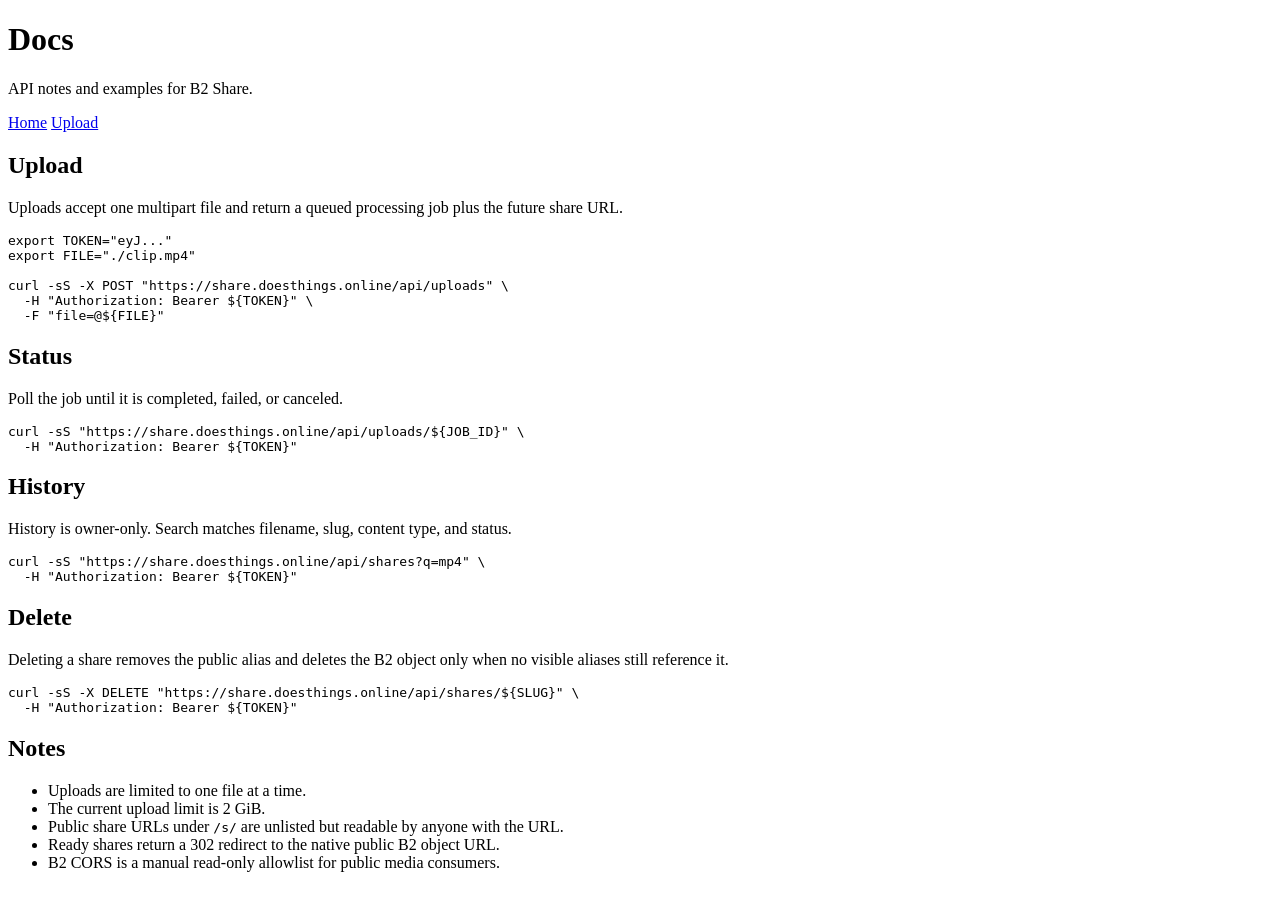
==== internal/broker/web/docs.html @ 49404565 "Add share landing docs and history search" ====
<!doctype html>
<html lang="en">
  <head>
    <meta charset="utf-8">
    <meta name="viewport" content="width=device-width, initial-scale=1">
    <meta name="theme-color" content="#f7f4ee">
    <title>B2 Share Docs</title>
    <link rel="icon" href="/assets/icon.svg" type="image/svg+xml">
    <link rel="stylesheet" href="/assets/app.css">
  </head>
  <body>
    <div class="shell docs-shell">
      <header class="topbar">
        <div>
          <h1>Docs</h1>
          <p class="muted">API notes and examples for B2 Share.</p>
        </div>
        <nav class="auth-actions" aria-label="Navigation">
          <a class="button secondary" href="/">Home</a>
          <a class="button primary" href="/share">Upload</a>
        </nav>
      </header>

      <main class="docs-content">
        <section class="doc-section">
          <h2>Upload</h2>
          <p class="doc-copy">Uploads accept one multipart file and return a queued processing job plus the future share URL.</p>
          <pre><code>export TOKEN="eyJ..."
export FILE="./clip.mp4"

curl -sS -X POST "https://share.doesthings.online/api/uploads" \
  -H "Authorization: Bearer ${TOKEN}" \
  -F "file=@${FILE}"</code></pre>
        </section>

        <section class="doc-section">
          <h2>Status</h2>
          <p class="doc-copy">Poll the job until it is completed, failed, or canceled.</p>
          <pre><code>curl -sS "https://share.doesthings.online/api/uploads/${JOB_ID}" \
  -H "Authorization: Bearer ${TOKEN}"</code></pre>
        </section>

        <section class="doc-section">
          <h2>History</h2>
          <p class="doc-copy">History is owner-only. Search matches filename, slug, content type, and status.</p>
          <pre><code>curl -sS "https://share.doesthings.online/api/shares?q=mp4" \
  -H "Authorization: Bearer ${TOKEN}"</code></pre>
        </section>

        <section class="doc-section">
          <h2>Delete</h2>
          <p class="doc-copy">Deleting a share removes the public alias and deletes the B2 object only when no visible aliases still reference it.</p>
          <pre><code>curl -sS -X DELETE "https://share.doesthings.online/api/shares/${SLUG}" \
  -H "Authorization: Bearer ${TOKEN}"</code></pre>
        </section>

        <section class="doc-section">
          <h2>Notes</h2>
          <ul class="doc-list">
            <li>Uploads are limited to one file at a time.</li>
            <li>The current upload limit is 2 GiB.</li>
            <li>Public share URLs under <code>/s/</code> are unlisted but readable by anyone with the URL.</li>
            <li>Ready shares return a 302 redirect to the native public B2 object URL.</li>
            <li>B2 CORS is a manual read-only allowlist for public media consumers.</li>
          </ul>
        </section>
      </main>
    </div>
  </body>
</html>
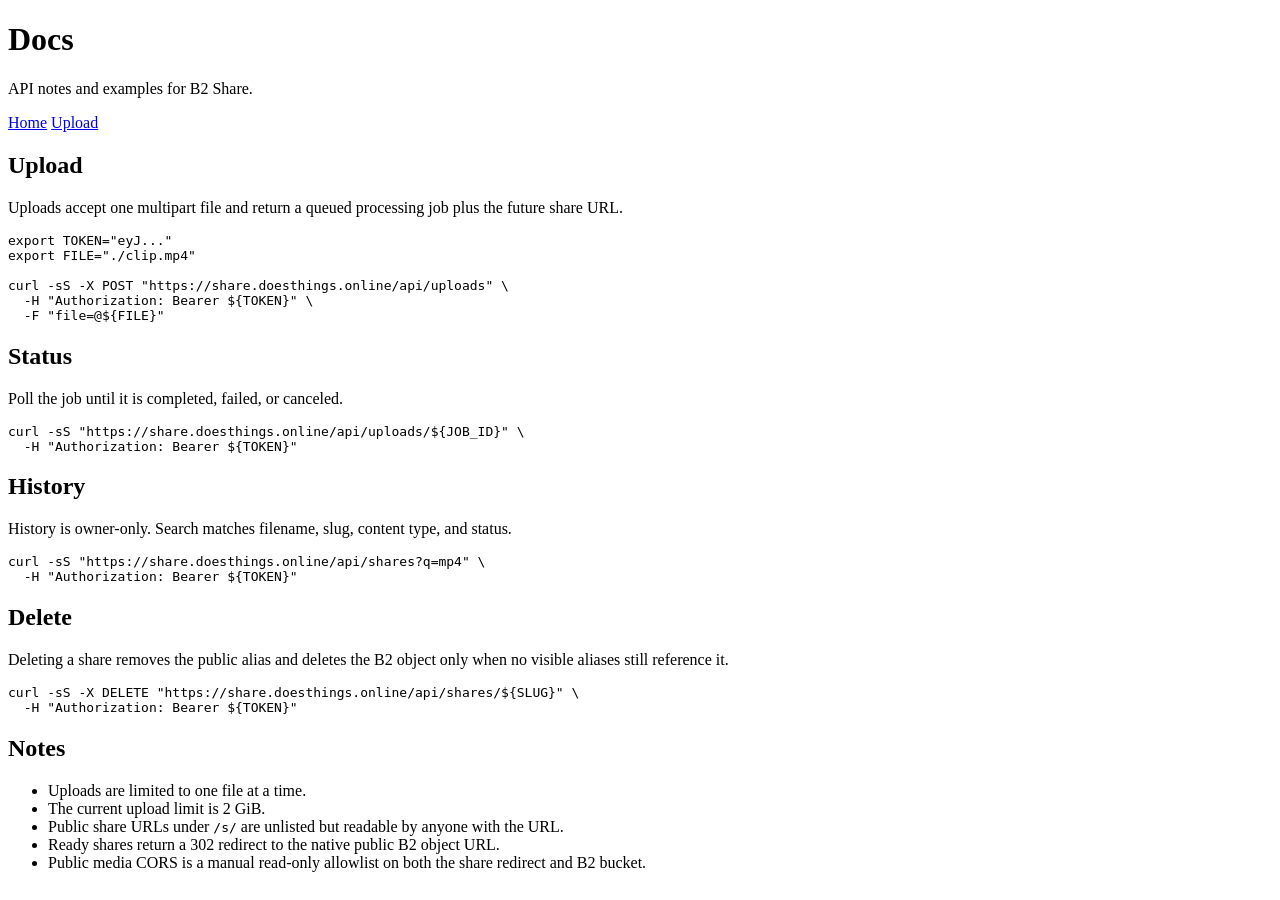
==== commit 44d5ad50: "Fix public share media redirects" ====
--- a/internal/broker/web/docs.html
+++ b/internal/broker/web/docs.html
@@ -3,7 +3,8 @@
   <head>
     <meta charset="utf-8">
     <meta name="viewport" content="width=device-width, initial-scale=1">
-    <meta name="theme-color" content="#f7f4ee">
+    <meta name="theme-color" media="(prefers-color-scheme: light)" content="#e7ecef">
+    <meta name="theme-color" media="(prefers-color-scheme: dark)" content="#101417">
     <title>B2 Share Docs</title>
     <link rel="icon" href="/assets/icon.svg" type="image/svg+xml">
     <link rel="stylesheet" href="/assets/app.css">
@@ -61,7 +62,7 @@
             <li>The current upload limit is 2 GiB.</li>
             <li>Public share URLs under <code>/s/</code> are unlisted but readable by anyone with the URL.</li>
             <li>Ready shares return a 302 redirect to the native public B2 object URL.</li>
-            <li>B2 CORS is a manual read-only allowlist for public media consumers.</li>
+            <li>Public media CORS is a manual read-only allowlist on both the share redirect and B2 bucket.</li>
           </ul>
         </section>
       </main>
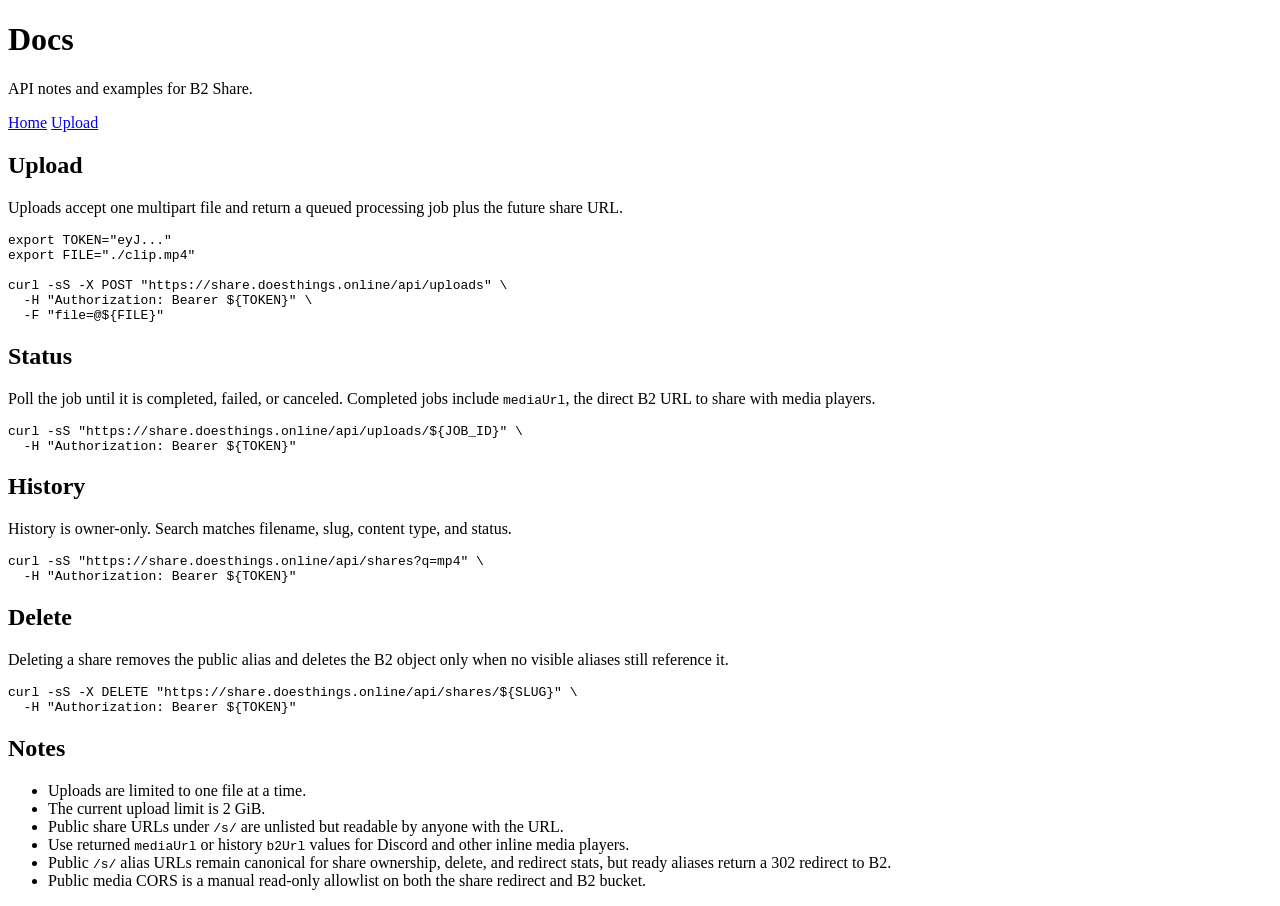
==== commit 03380528: "Return direct media URLs after processing" ====
--- a/internal/broker/web/docs.html
+++ b/internal/broker/web/docs.html
@@ -36,7 +36,7 @@
 
         <section class="doc-section">
           <h2>Status</h2>
-          <p class="doc-copy">Poll the job until it is completed, failed, or canceled.</p>
+          <p class="doc-copy">Poll the job until it is completed, failed, or canceled. Completed jobs include <code>mediaUrl</code>, the direct B2 URL to share with media players.</p>
           <pre><code>curl -sS "https://share.doesthings.online/api/uploads/${JOB_ID}" \
   -H "Authorization: Bearer ${TOKEN}"</code></pre>
         </section>
@@ -61,7 +61,8 @@
             <li>Uploads are limited to one file at a time.</li>
             <li>The current upload limit is 2 GiB.</li>
             <li>Public share URLs under <code>/s/</code> are unlisted but readable by anyone with the URL.</li>
-            <li>Ready shares return a 302 redirect to the native public B2 object URL.</li>
+            <li>Use returned <code>mediaUrl</code> or history <code>b2Url</code> values for Discord and other inline media players.</li>
+            <li>Public <code>/s/</code> alias URLs remain canonical for share ownership, delete, and redirect stats, but ready aliases return a 302 redirect to B2.</li>
             <li>Public media CORS is a manual read-only allowlist on both the share redirect and B2 bucket.</li>
           </ul>
         </section>
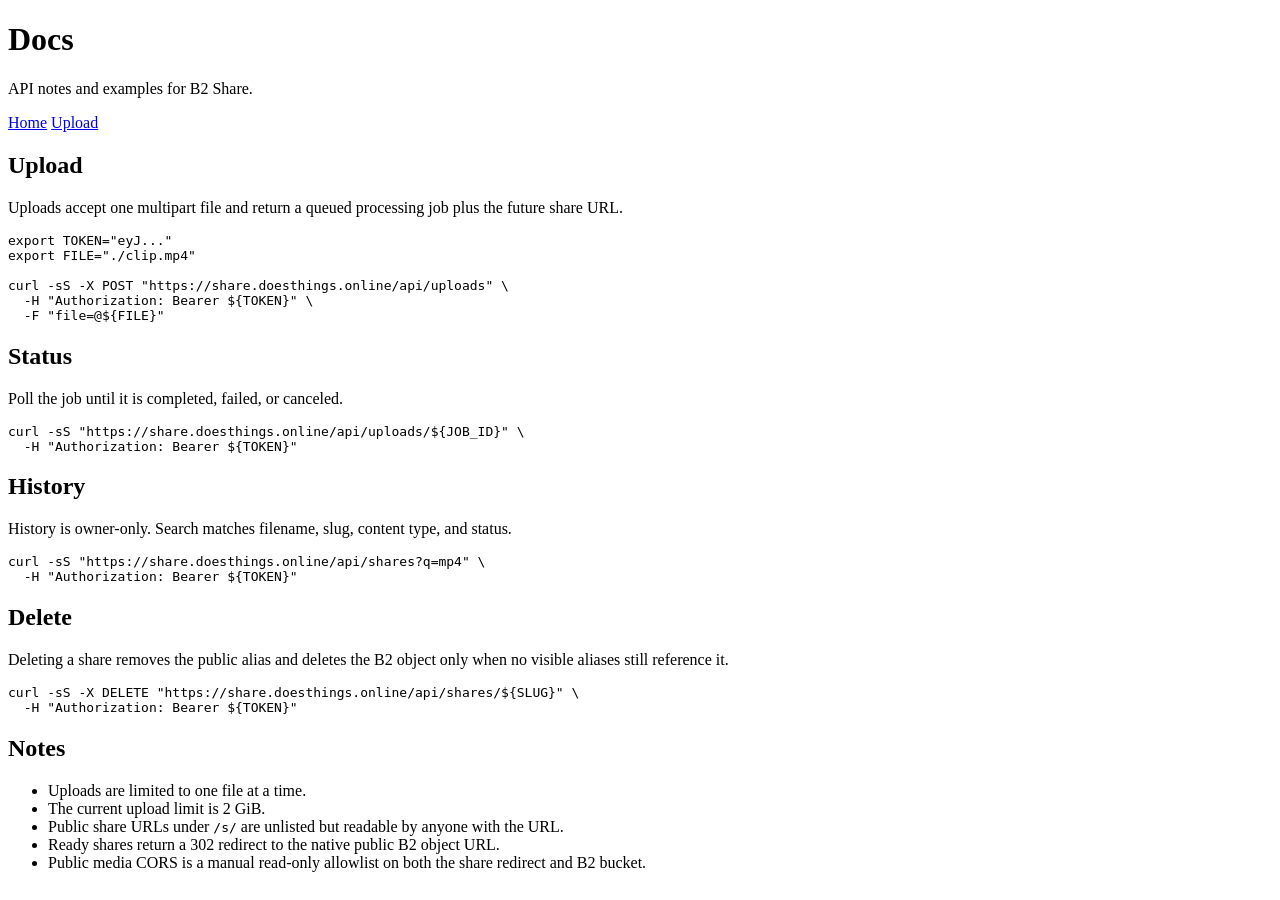
==== commit 2f3f7c28: "Revert "Return direct media URLs after processing (#15)" This reverts commit 805190c632c6e29d02c0c8a" ====
--- a/internal/broker/web/docs.html
+++ b/internal/broker/web/docs.html
@@ -36,7 +36,7 @@
 
         <section class="doc-section">
           <h2>Status</h2>
-          <p class="doc-copy">Poll the job until it is completed, failed, or canceled. Completed jobs include <code>mediaUrl</code>, the direct B2 URL to share with media players.</p>
+          <p class="doc-copy">Poll the job until it is completed, failed, or canceled.</p>
           <pre><code>curl -sS "https://share.doesthings.online/api/uploads/${JOB_ID}" \
   -H "Authorization: Bearer ${TOKEN}"</code></pre>
         </section>
@@ -61,8 +61,7 @@
             <li>Uploads are limited to one file at a time.</li>
             <li>The current upload limit is 2 GiB.</li>
             <li>Public share URLs under <code>/s/</code> are unlisted but readable by anyone with the URL.</li>
-            <li>Use returned <code>mediaUrl</code> or history <code>b2Url</code> values for Discord and other inline media players.</li>
-            <li>Public <code>/s/</code> alias URLs remain canonical for share ownership, delete, and redirect stats, but ready aliases return a 302 redirect to B2.</li>
+            <li>Ready shares return a 302 redirect to the native public B2 object URL.</li>
             <li>Public media CORS is a manual read-only allowlist on both the share redirect and B2 bucket.</li>
           </ul>
         </section>
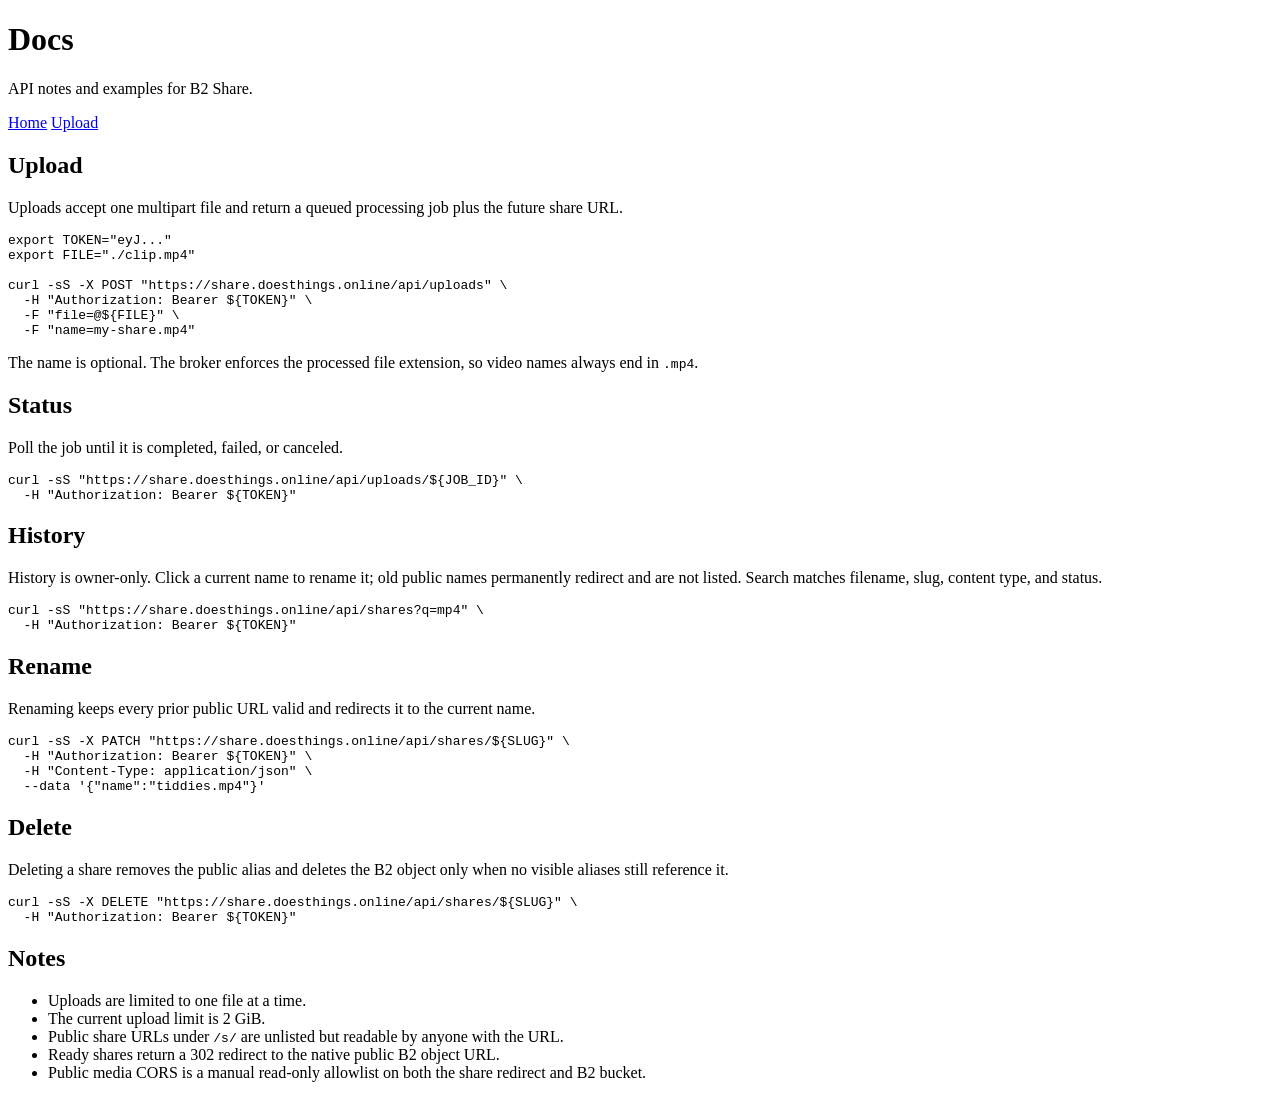
==== commit 0b45b630: "Add editable share names Upload UI prepopulates an editable generated name with an immutable extensi" ====
--- a/internal/broker/web/docs.html
+++ b/internal/broker/web/docs.html
@@ -31,7 +31,9 @@
 
 curl -sS -X POST "https://share.doesthings.online/api/uploads" \
   -H "Authorization: Bearer ${TOKEN}" \
-  -F "file=@${FILE}"</code></pre>
+  -F "file=@${FILE}" \
+  -F "name=my-share.mp4"</code></pre>
+          <p class="doc-copy">The name is optional. The broker enforces the processed file extension, so video names always end in <code>.mp4</code>.</p>
         </section>
 
         <section class="doc-section">
@@ -43,9 +45,18 @@
 
         <section class="doc-section">
           <h2>History</h2>
-          <p class="doc-copy">History is owner-only. Search matches filename, slug, content type, and status.</p>
+          <p class="doc-copy">History is owner-only. Click a current name to rename it; old public names permanently redirect and are not listed. Search matches filename, slug, content type, and status.</p>
           <pre><code>curl -sS "https://share.doesthings.online/api/shares?q=mp4" \
   -H "Authorization: Bearer ${TOKEN}"</code></pre>
+        </section>
+
+        <section class="doc-section">
+          <h2>Rename</h2>
+          <p class="doc-copy">Renaming keeps every prior public URL valid and redirects it to the current name.</p>
+          <pre><code>curl -sS -X PATCH "https://share.doesthings.online/api/shares/${SLUG}" \
+  -H "Authorization: Bearer ${TOKEN}" \
+  -H "Content-Type: application/json" \
+  --data '{"name":"tiddies.mp4"}'</code></pre>
         </section>
 
         <section class="doc-section">
